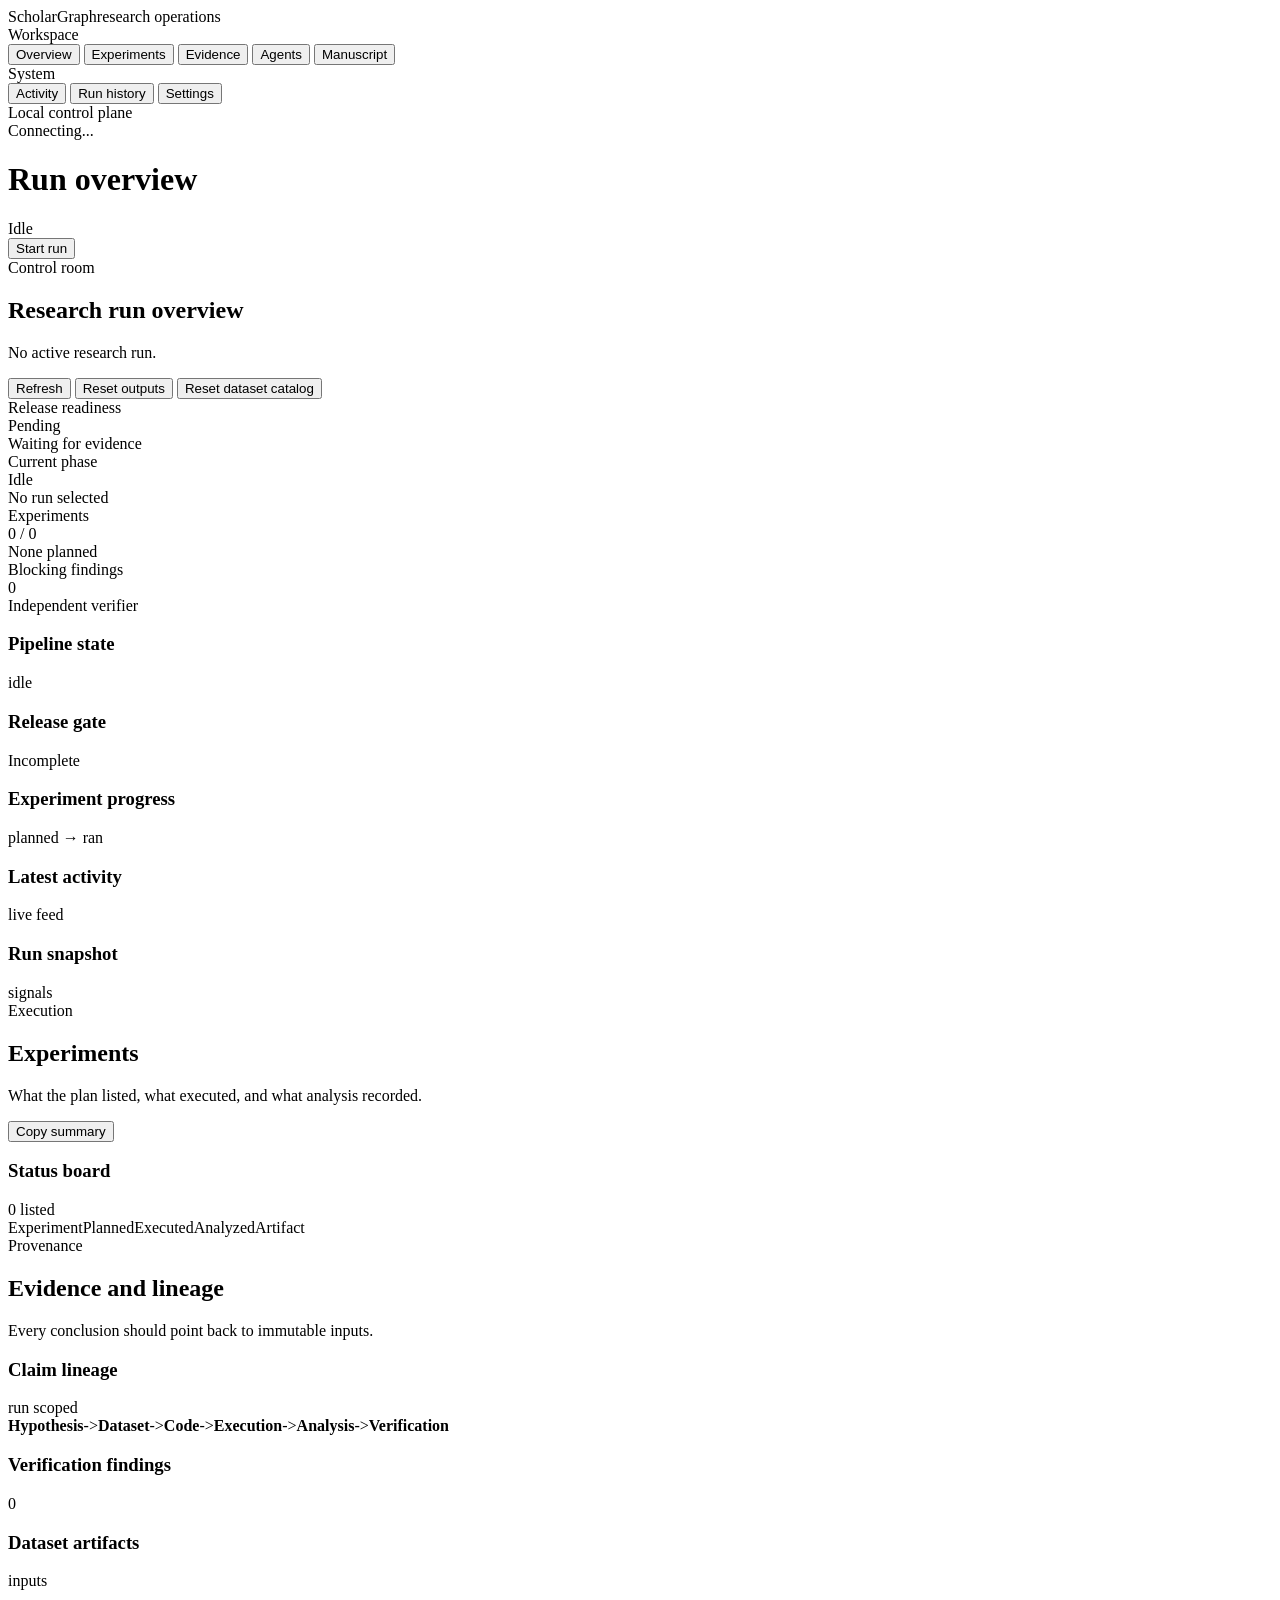
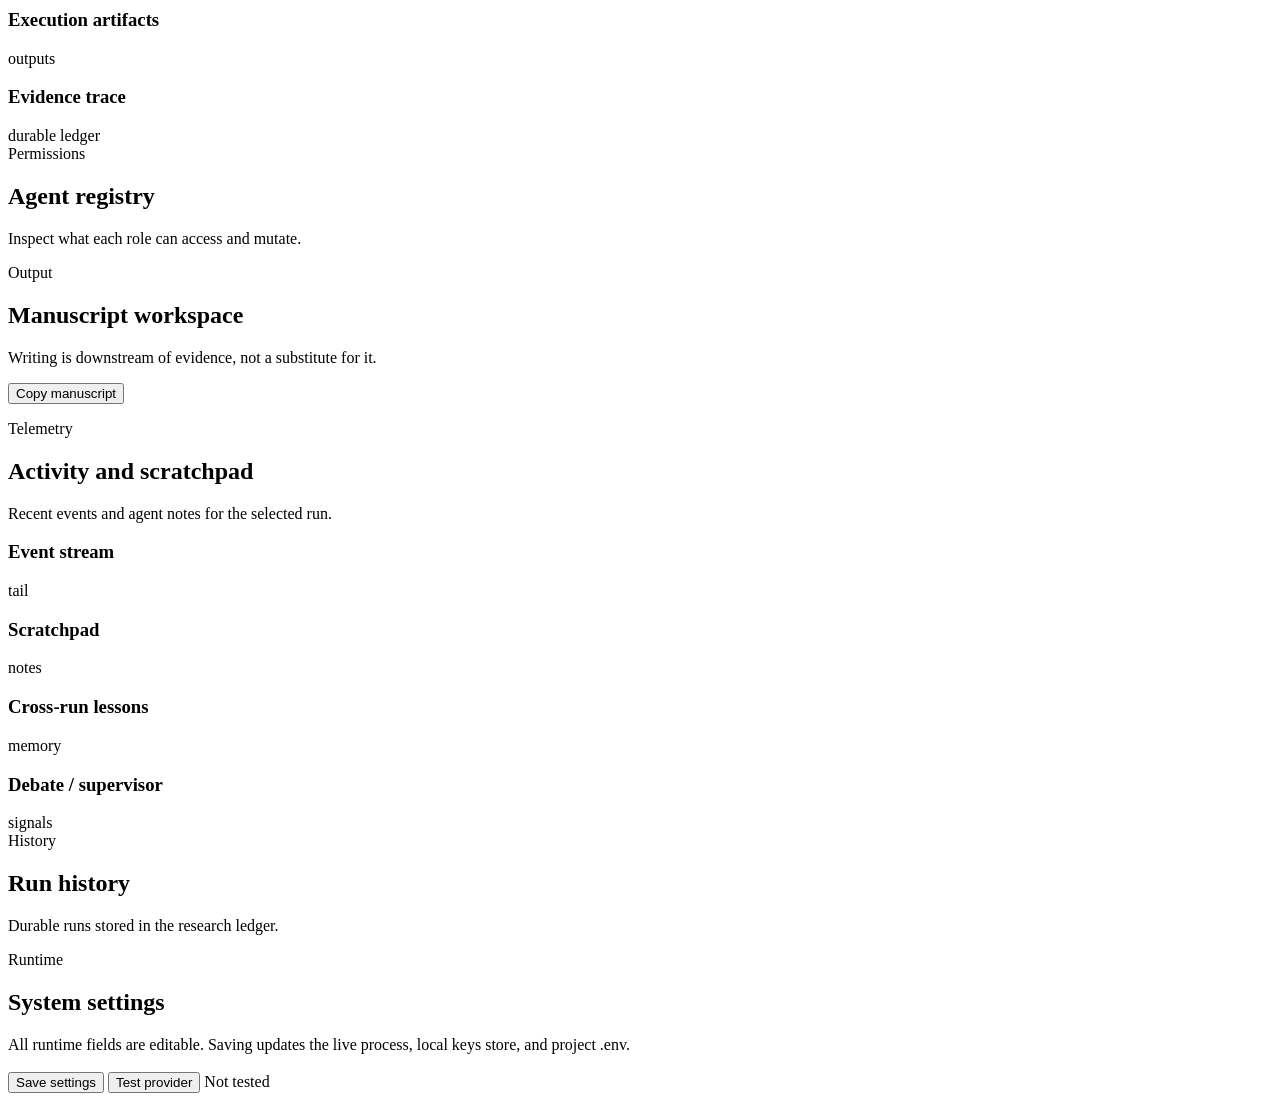
==== web/static/admin/index.html @ 43f6c9e0 "v3.8" ====
<!DOCTYPE html>
<html lang="en">
<head>
<meta charset="utf-8">
<meta name="viewport" content="width=device-width, initial-scale=1">
<title>ScholarGraph Control Deck</title>
<link rel="stylesheet" href="/static/admin/admin.css">
</head>
<body>
<div class="shell">
<aside class="rail">
  <div class="mark">ScholarGraph<span>research operations</span></div>
  <div class="rail-label">Workspace</div>
  <nav class="nav">
    <button class="active" data-view="overview">Overview</button>
    <button data-view="experiments">Experiments</button>
    <button data-view="evidence">Evidence</button>
    <button data-view="agents">Agents</button>
    <button data-view="paper">Manuscript</button>
  </nav>
  <div class="rail-label">System</div>
  <nav class="nav">
    <button data-view="activity">Activity</button>
    <button data-view="runs">Run history</button>
    <button data-view="settings">Settings</button>
  </nav>
  <div class="rail-foot">Local control plane<br><span id="dbPath">Connecting...</span></div>
</aside>

<main class="main">
<header class="topbar">
  <h1 id="viewTitle">Run overview</h1>
  <div class="run-state"><i id="pulse" class="pulse"></i><span id="runStatus">Idle</span><span id="runId"></span><button class="ghost" id="copyRunId" title="Copy run id" style="display:none">copy</button></div>
  <button class="primary" id="startButton">Start run</button>
</header>

<div class="content">

<section id="overview" class="view active">
  <div class="title-row">
    <div>
      <div class="eyebrow">Control room</div>
      <h2>Research run overview</h2>
      <p class="sub" id="topicLine">No active research run.</p>
    </div>
    <div class="actions">
      <button id="refreshButton">Refresh</button>
      <button class="danger" id="resetOutputsButton">Reset outputs</button>
      <button class="danger" id="resetCatalogButton">Reset dataset catalog</button>
    </div>
  </div>
  <div class="grid">
    <article class="card span-3"><div class="metric-label">Release readiness</div><div id="readiness" class="metric-value">Pending</div><div class="note" id="readinessNote">Waiting for evidence</div></article>
    <article class="card span-3"><div class="metric-label">Current phase</div><div id="phaseMetric" class="metric-value">Idle</div><div class="note" id="phaseNote">No run selected</div></article>
    <article class="card span-3"><div class="metric-label">Experiments</div><div id="experimentMetric" class="metric-value">0 / 0</div><div class="note" id="experimentNote">None planned</div></article>
    <article class="card span-3"><div class="metric-label">Blocking findings</div><div id="findingMetric" class="metric-value">0</div><div class="note">Independent verifier</div></article>
    <article class="card span-12">
      <div class="card-head"><h3>Pipeline state</h3><span id="phaseTag" class="tag">idle</span></div>
      <div id="phaseList" class="phase-list"></div>
    </article>
    <article class="card span-7">
      <div class="card-head"><h3>Release gate</h3><span id="gateTag" class="tag warn">Incomplete</span></div>
      <div id="gateRows"></div>
    </article>
    <article class="card span-5">
      <div class="card-head"><h3>Experiment progress</h3><span class="tag">planned → ran</span></div>
      <div id="expProgress" class="progress"></div>
      <div id="expOverviewList" style="margin-top:14px"></div>
    </article>
    <article class="card span-7">
      <div class="card-head"><h3>Latest activity</h3><span class="tag">live feed</span></div>
      <div id="activity" class="scroll"></div>
    </article>
    <article class="card span-5">
      <div class="card-head"><h3>Run snapshot</h3><span class="tag">signals</span></div>
      <div id="snapshotRows"></div>
    </article>
  </div>
</section>

<section id="experiments" class="view">
  <div class="title-row">
    <div>
      <div class="eyebrow">Execution</div>
      <h2>Experiments</h2>
      <p class="sub">What the plan listed, what executed, and what analysis recorded.</p>
    </div>
    <div class="actions"><button id="copyExpSummary">Copy summary</button></div>
  </div>
  <div class="grid">
    <article class="card span-12">
      <div class="card-head"><h3>Status board</h3><span id="expBoardTag" class="tag">0 listed</span></div>
      <div id="expBoardHead" class="exp-head"><span>Experiment</span><span>Planned</span><span>Executed</span><span>Analyzed</span><span>Artifact</span></div>
      <div id="expBoard" class="exp-board"></div>
    </article>
    <div id="expDetailGrid" class="span-12 grid" style="padding:0"></div>
  </div>
</section>

<section id="evidence" class="view">
  <div class="title-row">
    <div>
      <div class="eyebrow">Provenance</div>
      <h2>Evidence and lineage</h2>
      <p class="sub">Every conclusion should point back to immutable inputs.</p>
    </div>
  </div>
  <div class="grid">
    <article class="card span-8">
      <div class="card-head"><h3>Claim lineage</h3><span class="tag">run scoped</span></div>
      <div class="lineage"><b>Hypothesis</b><span>-></span><b>Dataset</b><span>-></span><b>Code</b><span>-></span><b>Execution</b><span>-></span><b>Analysis</b><span>-></span><b>Verification</b></div>
      <div id="artifactTable" style="margin-top:18px"></div>
    </article>
    <article class="card span-4">
      <div class="card-head"><h3>Verification findings</h3><span id="findingTag" class="tag">0</span></div>
      <div id="findings"></div>
    </article>
    <article class="card span-6">
      <div class="card-head"><h3>Dataset artifacts</h3><span class="tag">inputs</span></div>
      <div id="datasetCards"></div>
    </article>
    <article class="card span-6">
      <div class="card-head"><h3>Execution artifacts</h3><span class="tag">outputs</span></div>
      <div id="execCards"></div>
    </article>
    <article class="card span-12">
      <div class="card-head"><h3>Evidence trace</h3><span class="tag">durable ledger</span></div>
      <div id="claims"></div>
    </article>
  </div>
</section>

<section id="agents" class="view">
  <div class="title-row">
    <div>
      <div class="eyebrow">Permissions</div>
      <h2>Agent registry</h2>
      <p class="sub">Inspect what each role can access and mutate.</p>
    </div>
  </div>
  <div id="agentGrid" class="grid"></div>
</section>

<section id="paper" class="view">
  <div class="title-row">
    <div>
      <div class="eyebrow">Output</div>
      <h2>Manuscript workspace</h2>
      <p class="sub">Writing is downstream of evidence, not a substitute for it.</p>
    </div>
    <div class="actions"><button id="copyPaperBtn">Copy manuscript</button></div>
  </div>
  <div id="paperScores" class="progress" style="margin-bottom:16px"></div>
  <div id="paperContent" class="paper"></div>
</section>

<section id="activity" class="view">
  <div class="title-row">
    <div>
      <div class="eyebrow">Telemetry</div>
      <h2>Activity and scratchpad</h2>
      <p class="sub">Recent events and agent notes for the selected run.</p>
    </div>
  </div>
  <div class="grid">
    <article class="card span-7">
      <div class="card-head"><h3>Event stream</h3><span class="tag">tail</span></div>
      <div id="eventStream" class="scroll-lg"></div>
    </article>
    <article class="card span-5">
      <div class="card-head"><h3>Scratchpad</h3><span class="tag">notes</span></div>
      <div id="scratchpad" class="scroll-lg mono"></div>
    </article>
    <article class="card span-6">
      <div class="card-head"><h3>Cross-run lessons</h3><span class="tag">memory</span></div>
      <div id="crossRun"></div>
    </article>
    <article class="card span-6">
      <div class="card-head"><h3>Debate / supervisor</h3><span class="tag">signals</span></div>
      <div id="debateSnap"></div>
    </article>
  </div>
</section>

<section id="runs" class="view">
  <div class="title-row">
    <div>
      <div class="eyebrow">History</div>
      <h2>Run history</h2>
      <p class="sub">Durable runs stored in the research ledger.</p>
    </div>
  </div>
  <article class="card"><div id="runTable"></div></article>
</section>

<section id="settings" class="view">
  <div class="title-row">
    <div>
      <div class="eyebrow">Runtime</div>
      <h2>System settings</h2>
      <p class="sub">All runtime fields are editable. Saving updates the live process, local keys store, and project .env.</p>
    </div>
  </div>
  <div id="settingsTabs" class="actions" style="margin-bottom:16px"></div>
  <article class="card">
    <div id="settingsForm" class="form-grid"></div>
    <div class="actions" style="margin-top:18px">
      <button class="primary" id="saveSettings">Save settings</button>
      <button id="testProvider">Test provider</button>
      <span id="providerStatus" class="tag">Not tested</span>
    </div>
    <p class="note" id="settingsNote"></p>
  </article>
</section>

</div>
</main>
</div>
<div id="toast" class="toast"></div>

<script src="/static/admin/admin.js"></script>
</body>
</html>
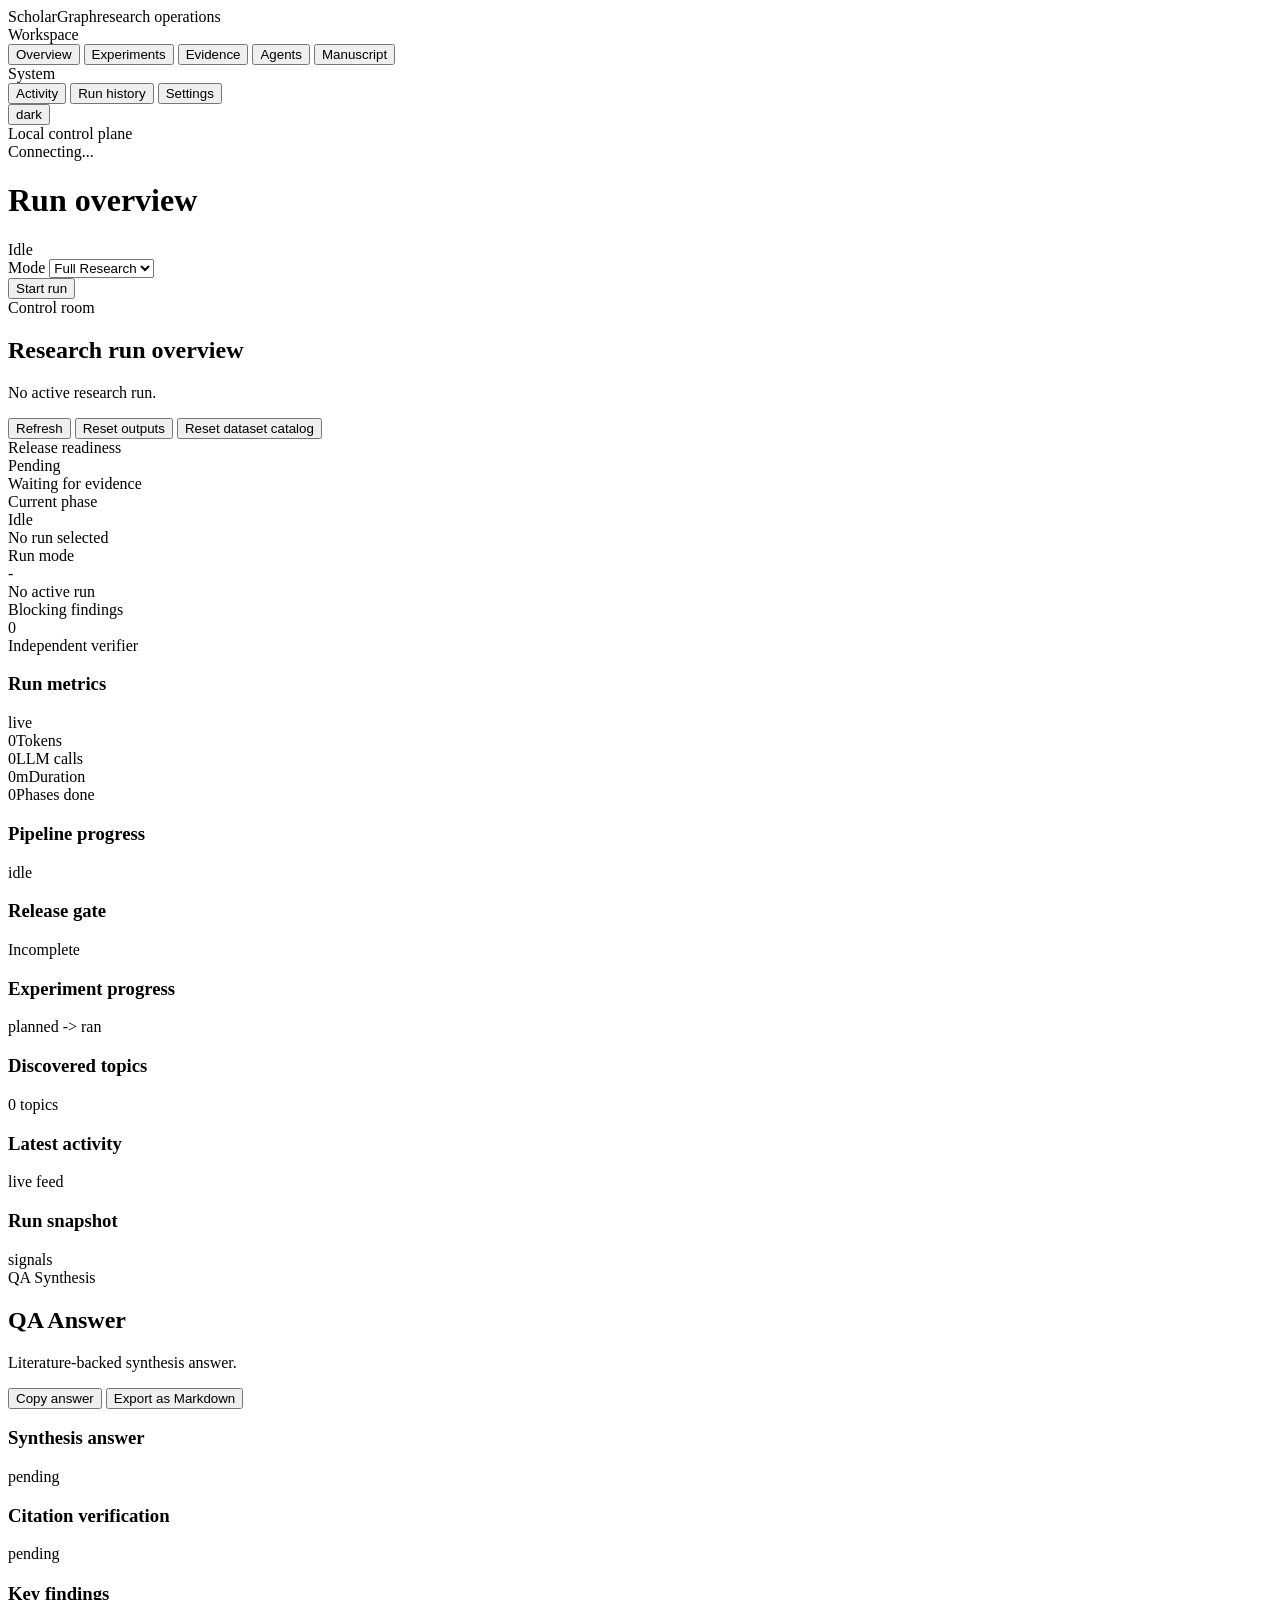
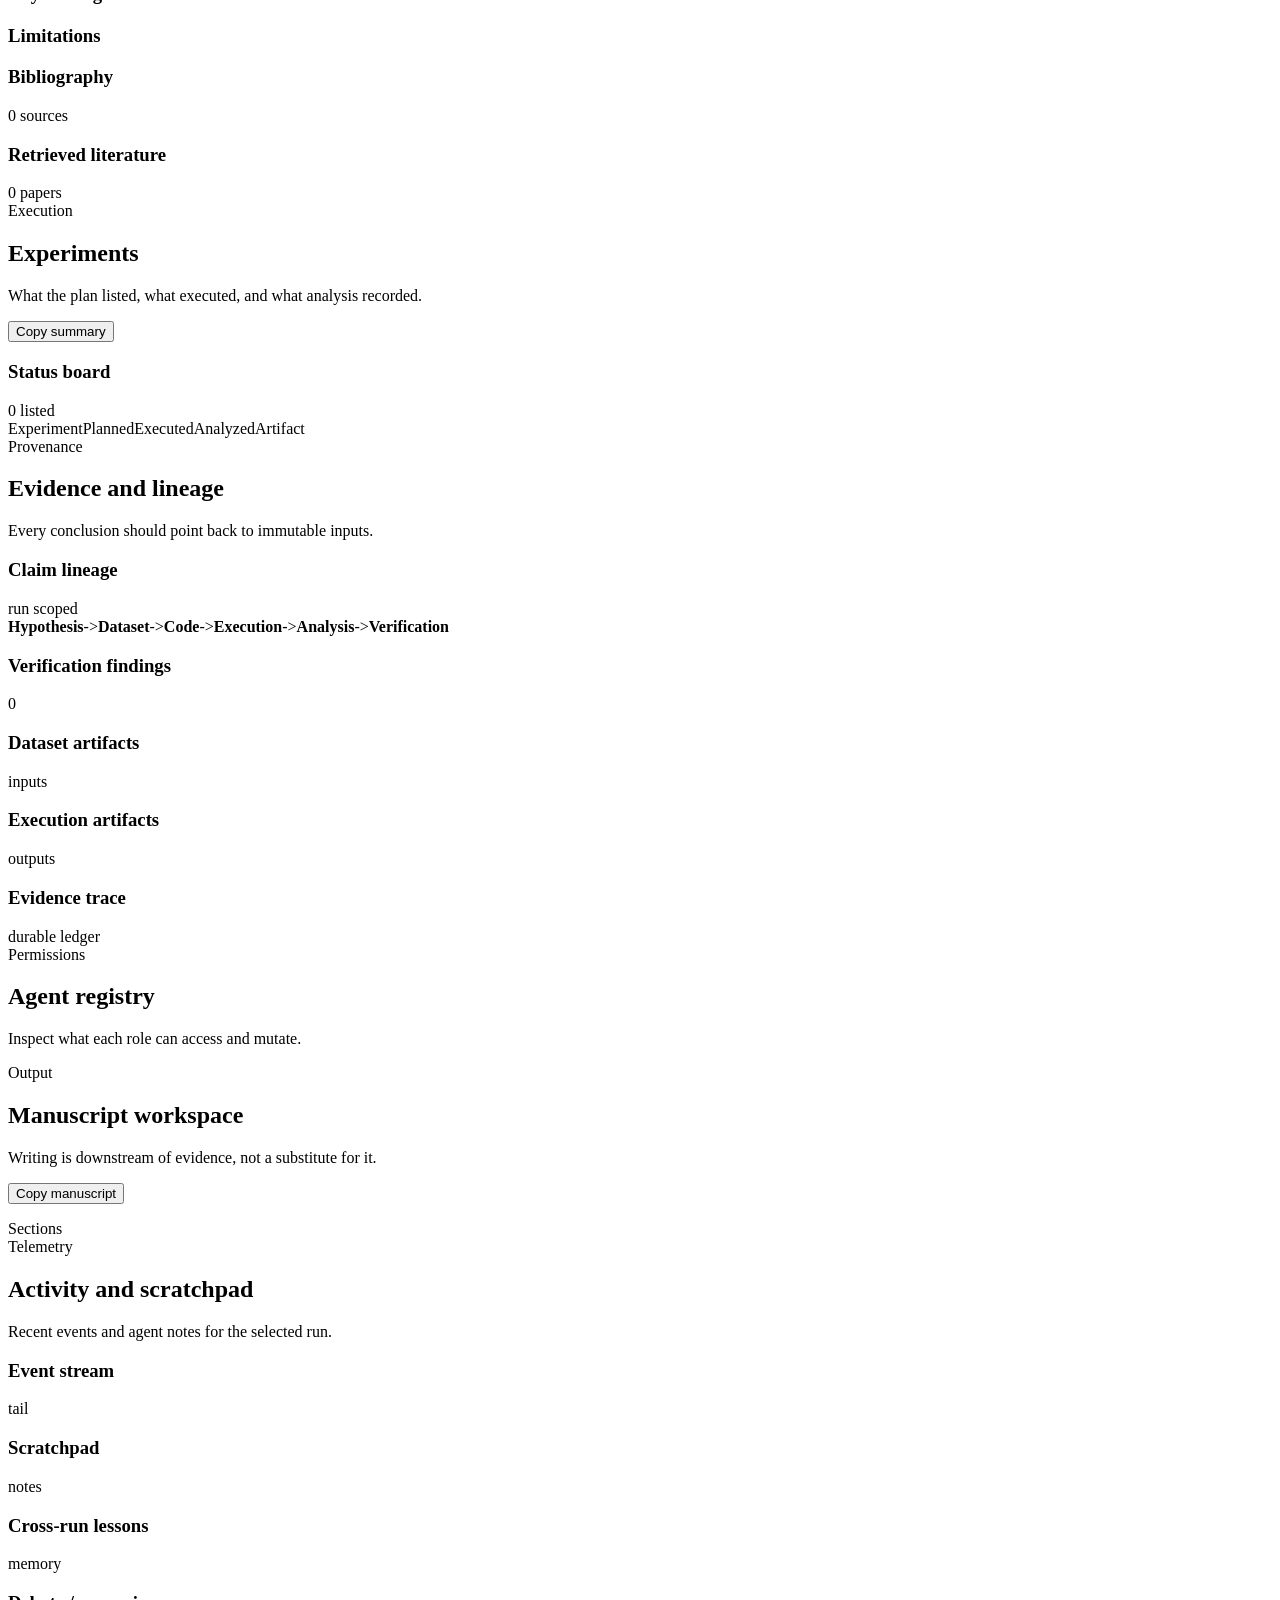
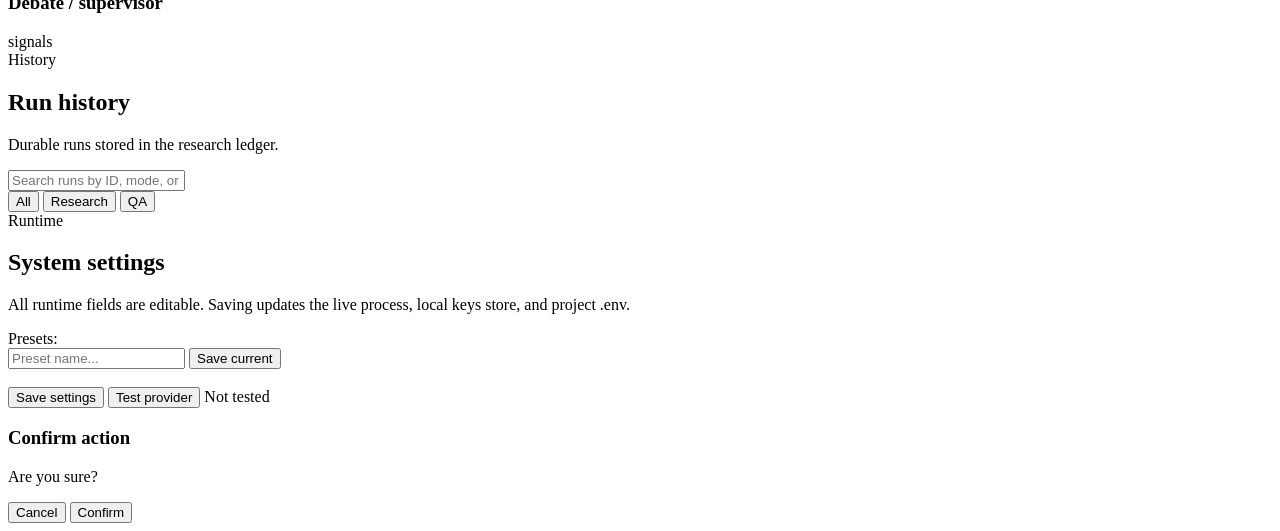
==== commit b76aa0a5: "v4 beta" ====
--- a/web/static/admin/index.html
+++ b/web/static/admin/index.html
@@ -13,6 +13,7 @@
   <div class="rail-label">Workspace</div>
   <nav class="nav">
     <button class="active" data-view="overview">Overview</button>
+    <button data-view="qa" id="navQA" style="display:none">QA Answer</button>
     <button data-view="experiments">Experiments</button>
     <button data-view="evidence">Evidence</button>
     <button data-view="agents">Agents</button>
@@ -24,14 +25,32 @@
     <button data-view="runs">Run history</button>
     <button data-view="settings">Settings</button>
   </nav>
-  <div class="rail-foot">Local control plane<br><span id="dbPath">Connecting...</span></div>
+  <div class="rail-foot">
+    <div class="rail-controls">
+      <button class="ghost" id="darkModeToggle" title="Toggle dark mode">dark</button>
+    </div>
+    Local control plane<br><span id="dbPath">Connecting...</span>
+  </div>
 </aside>
 
 <main class="main">
 <header class="topbar">
   <h1 id="viewTitle">Run overview</h1>
   <div class="run-state"><i id="pulse" class="pulse"></i><span id="runStatus">Idle</span><span id="runId"></span><button class="ghost" id="copyRunId" title="Copy run id" style="display:none">copy</button></div>
-  <button class="primary" id="startButton">Start run</button>
+  <div class="run-controls">
+    <div class="mode-select">
+      <label for="runMode">Mode</label>
+      <select id="runMode">
+        <option value="full_research">Full Research</option>
+        <option value="qa">QA Synthesis</option>
+      </select>
+    </div>
+    <div class="query-input" id="queryGroup" style="display:none">
+      <label for="runQuery">Query</label>
+      <input id="runQuery" type="text" placeholder="e.g., What are the main attention mechanisms in transformers?">
+    </div>
+    <button class="primary" id="startButton">Start run</button>
+  </div>
 </header>
 
 <div class="content">
@@ -49,23 +68,45 @@
       <button class="danger" id="resetCatalogButton">Reset dataset catalog</button>
     </div>
   </div>
+  <div id="onboardingCard" class="onboarding-card" style="display:none">
+    <h3>Welcome to ScholarGraph</h3>
+    <p>Get started with your research in three simple steps:</p>
+    <div class="onboarding-steps">
+      <div class="onboarding-step"><div class="onboarding-step-num">1</div><div class="onboarding-step-text"><strong>Choose mode</strong><br>Select Full Research for complete pipeline or QA Synthesis for quick literature-backed answers.</div></div>
+      <div class="onboarding-step"><div class="onboarding-step-num">2</div><div class="onboarding-step-text"><strong>Configure settings</strong><br>Set your research domain and LLM provider in Settings.</div></div>
+      <div class="onboarding-step"><div class="onboarding-step-num">3</div><div class="onboarding-step-text"><strong>Start run</strong><br>Click "Start run" to begin automated research.</div></div>
+    </div>
+  </div>
   <div class="grid">
     <article class="card span-3"><div class="metric-label">Release readiness</div><div id="readiness" class="metric-value">Pending</div><div class="note" id="readinessNote">Waiting for evidence</div></article>
     <article class="card span-3"><div class="metric-label">Current phase</div><div id="phaseMetric" class="metric-value">Idle</div><div class="note" id="phaseNote">No run selected</div></article>
-    <article class="card span-3"><div class="metric-label">Experiments</div><div id="experimentMetric" class="metric-value">0 / 0</div><div class="note" id="experimentNote">None planned</div></article>
+    <article class="card span-3"><div class="metric-label">Run mode</div><div id="modeMetric" class="metric-value">-</div><div class="note" id="modeNote">No active run</div></article>
     <article class="card span-3"><div class="metric-label">Blocking findings</div><div id="findingMetric" class="metric-value">0</div><div class="note">Independent verifier</div></article>
     <article class="card span-12">
-      <div class="card-head"><h3>Pipeline state</h3><span id="phaseTag" class="tag">idle</span></div>
-      <div id="phaseList" class="phase-list"></div>
-    </article>
-    <article class="card span-7">
+      <div class="card-head"><h3>Run metrics</h3><span class="tag">live</span></div>
+      <div class="cost-tracker">
+        <div class="cost-item"><span class="cost-value" id="costTokens">0</span><span class="cost-label">Tokens</span></div>
+        <div class="cost-item"><span class="cost-value" id="costCalls">0</span><span class="cost-label">LLM calls</span></div>
+        <div class="cost-item"><span class="cost-value" id="costDuration">0m</span><span class="cost-label">Duration</span></div>
+        <div class="cost-item"><span class="cost-value" id="costPhases">0</span><span class="cost-label">Phases done</span></div>
+      </div>
+    </article>
+    <article class="card span-12">
+      <div class="card-head"><h3>Pipeline progress</h3><span id="phaseTag" class="tag">idle</span></div>
+      <div id="pipelineTimeline" class="pipeline-timeline"></div>
+    </article>
+    <article class="card span-7" id="gateCard">
       <div class="card-head"><h3>Release gate</h3><span id="gateTag" class="tag warn">Incomplete</span></div>
       <div id="gateRows"></div>
     </article>
-    <article class="card span-5">
-      <div class="card-head"><h3>Experiment progress</h3><span class="tag">planned → ran</span></div>
+    <article class="card span-5" id="expProgressCard">
+      <div class="card-head"><h3>Experiment progress</h3><span class="tag">planned -> ran</span></div>
       <div id="expProgress" class="progress"></div>
       <div id="expOverviewList" style="margin-top:14px"></div>
+    </article>
+    <article class="card span-12">
+      <div class="card-head"><h3>Discovered topics</h3><span class="tag" id="topicCount">0 topics</span></div>
+      <div id="topicCards" class="topic-cards"></div>
     </article>
     <article class="card span-7">
       <div class="card-head"><h3>Latest activity</h3><span class="tag">live feed</span></div>
@@ -74,6 +115,42 @@
     <article class="card span-5">
       <div class="card-head"><h3>Run snapshot</h3><span class="tag">signals</span></div>
       <div id="snapshotRows"></div>
+    </article>
+  </div>
+</section>
+
+<section id="qa" class="view">
+  <div class="title-row">
+    <div>
+      <div class="eyebrow">QA Synthesis</div>
+      <h2>QA Answer</h2>
+      <p class="sub" id="qaQueryLine">Literature-backed synthesis answer.</p>
+    </div>
+    <div class="actions">
+      <button id="copyQaAnswer">Copy answer</button>
+      <button id="exportQaAnswer">Export as Markdown</button>
+    </div>
+  </div>
+  <div class="grid">
+    <article class="card span-8">
+      <div class="card-head"><h3>Synthesis answer</h3><span id="qaAnswerTag" class="tag idle">pending</span></div>
+      <div id="qaAnswerContent" class="paper"></div>
+    </article>
+    <article class="card span-4">
+      <div class="card-head"><h3>Citation verification</h3><span id="qaCitationTag" class="tag idle">pending</span></div>
+      <div id="qaCitationDetails"></div>
+      <div class="card-head" style="margin-top:20px"><h3>Key findings</h3></div>
+      <div id="qaKeyFindings"></div>
+      <div class="card-head" style="margin-top:20px"><h3>Limitations</h3></div>
+      <div id="qaLimitations" class="note"></div>
+    </article>
+    <article class="card span-12">
+      <div class="card-head"><h3>Bibliography</h3><span id="qaBibTag" class="tag">0 sources</span></div>
+      <div id="qaBibliography"></div>
+    </article>
+    <article class="card span-12">
+      <div class="card-head"><h3>Retrieved literature</h3><span id="qaLitTag" class="tag">0 papers</span></div>
+      <div id="qaLiterature"></div>
     </article>
   </div>
 </section>
@@ -151,7 +228,13 @@
     <div class="actions"><button id="copyPaperBtn">Copy manuscript</button></div>
   </div>
   <div id="paperScores" class="progress" style="margin-bottom:16px"></div>
-  <div id="paperContent" class="paper"></div>
+  <div class="paper-toc">
+    <nav class="toc-panel">
+      <div class="toc-title">Sections</div>
+      <div id="tocList"></div>
+    </nav>
+    <div class="paper-content" id="paperContent"></div>
+  </div>
 </section>
 
 <section id="activity" class="view">
@@ -190,6 +273,14 @@
       <p class="sub">Durable runs stored in the research ledger.</p>
     </div>
   </div>
+  <div class="run-search">
+    <input id="runSearchInput" type="text" placeholder="Search runs by ID, mode, or status...">
+    <div class="run-filters">
+      <button class="run-filter-btn active" data-filter="all">All</button>
+      <button class="run-filter-btn" data-filter="full_research">Research</button>
+      <button class="run-filter-btn" data-filter="qa">QA</button>
+    </div>
+  </div>
   <article class="card"><div id="runTable"></div></article>
 </section>
 
@@ -199,6 +290,14 @@
       <div class="eyebrow">Runtime</div>
       <h2>System settings</h2>
       <p class="sub">All runtime fields are editable. Saving updates the live process, local keys store, and project .env.</p>
+    </div>
+  </div>
+  <div class="preset-bar">
+    <span class="note">Presets:</span>
+    <div id="presetList"></div>
+    <div class="preset-save">
+      <input id="presetNameInput" type="text" placeholder="Preset name...">
+      <button class="ghost" id="savePresetBtn">Save current</button>
     </div>
   </div>
   <div id="settingsTabs" class="actions" style="margin-bottom:16px"></div>
@@ -217,7 +316,17 @@
 </main>
 </div>
 <div id="toast" class="toast"></div>
+<div id="confirmOverlay" class="confirm-overlay">
+  <div class="confirm-dialog">
+    <h3 id="confirmTitle" class="confirm-title">Confirm action</h3>
+    <p id="confirmMessage" class="confirm-message">Are you sure?</p>
+    <div class="confirm-actions">
+      <button id="confirmCancel">Cancel</button>
+      <button class="primary" id="confirmOk">Confirm</button>
+    </div>
+  </div>
+</div>
 
 <script src="/static/admin/admin.js"></script>
 </body>
-</html>+</html>
